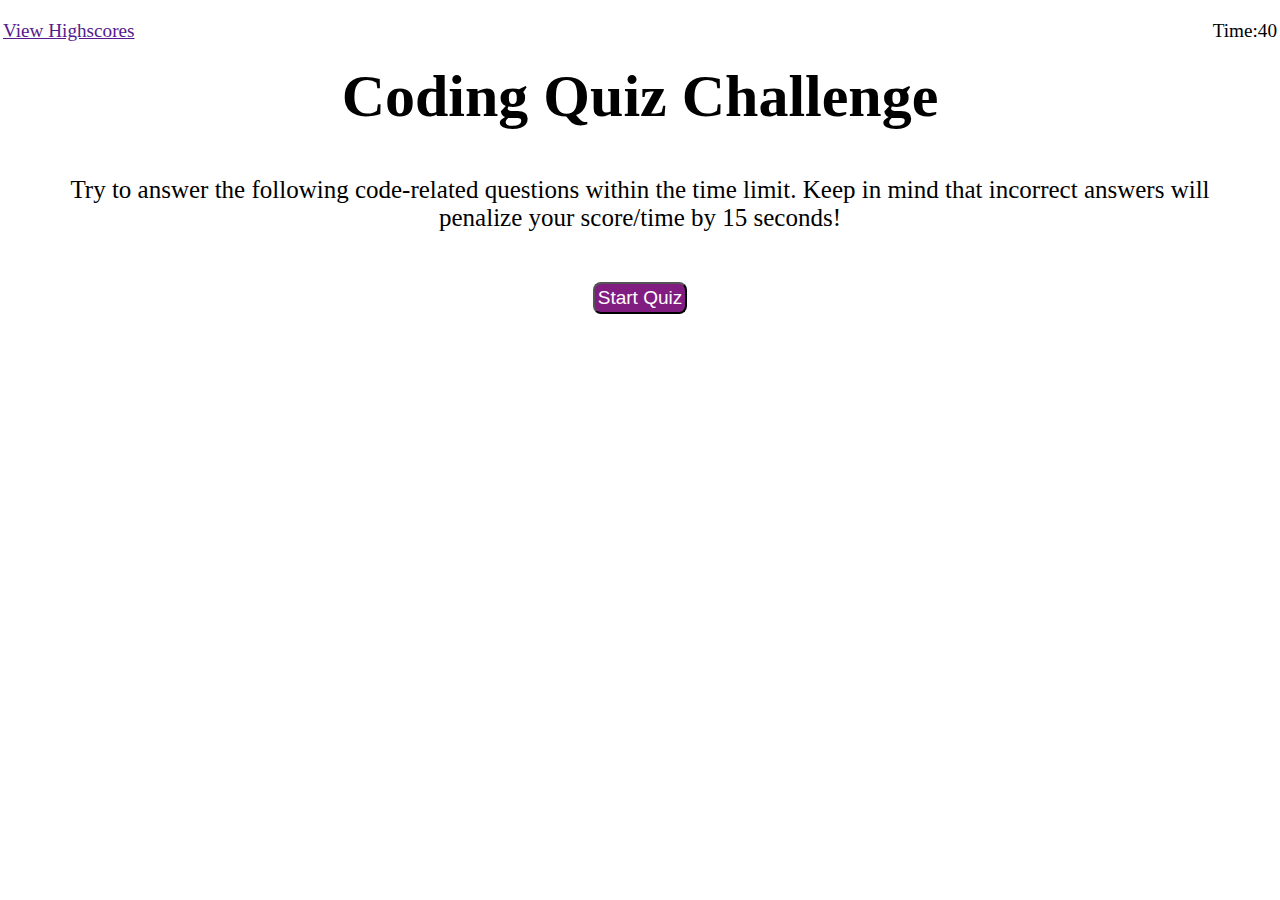
==== index.html @ e91af104 "created html,CSS,Js files" ====
<!DOCTYPE html>
<html lang="en">
<head>
    <meta charset="UTF-8">
    <meta name="viewport" content="width=device-width, initial-scale=1.0">
    <link rel="stylesheet" type="reset/css" href="./reset.css"/>
    <link rel="stylesheet" type="text/css" href="./style.css" />
    <title>Class Quiz</title>
</head>
<body>
    <header>
        <a href="" class="nav-bar">View Highscores</a>
        <div class = "timer-font"> 40</div>
        <div class = "timer-text"> Time: </div>
    </header>

    <main>
        <h1 class="center-piece">Coding Quiz Challenge</h1>

        <div class="starting-text">Try to answer the following code-related questions within the time limit. Keep in mind that incorrect answers will penalize your score/time by 15 seconds!</div>
        <button class="start-button">Start Quiz</button>
    </main>
    <script src="./script.js"></script>
</body>
</html>
---- style.css ----
* {
    margin: 0;
    padding: 0;
    box-sizing: border-box;
}

header {
    /* border: 5px solid red; */
    margin: 20px 3px;
    font-size: larger;
}

.timer-text, .timer-font {
    float: right;
}

main { 
    text-align: center;
    font-size: 30px;
}

.starting-text {
    font-size: 25px;
    margin: 45px;
}

.start-button {
    font-size: 19px;
    background-color: rgb(129, 29, 129);
    color: white;
    padding: 3px;
    border-radius: 8px;
}

.start-button:hover {
    color: rgb(182, 180, 180);
}
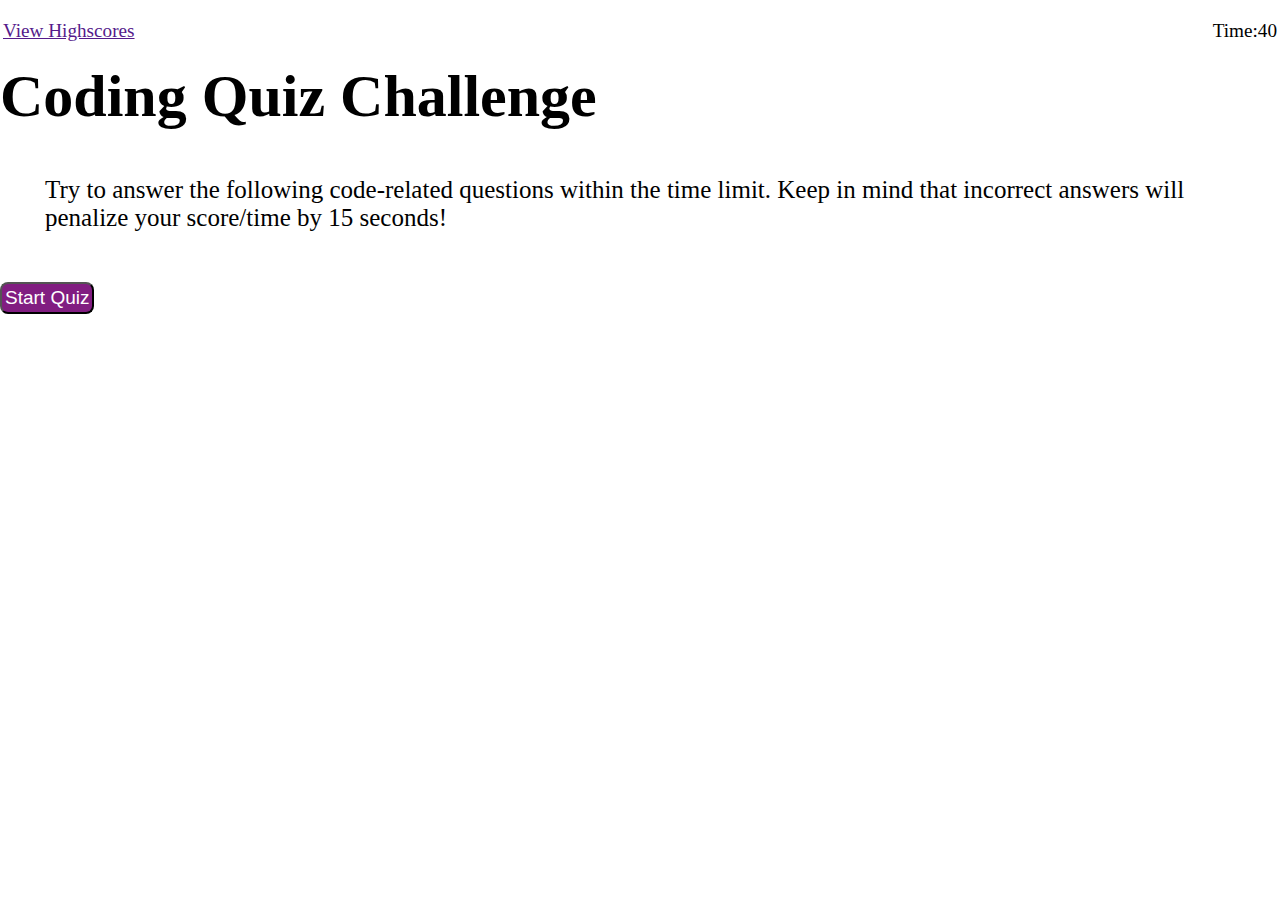
==== commit 50460bfc: "added code" ====
--- a/index.html
+++ b/index.html
@@ -14,10 +14,13 @@
         <div class = "timer-text"> Time: </div>
     </header>
 
-    <main>
+    <main class="main" style="display: block;">
         <h1 class="center-piece">Coding Quiz Challenge</h1>
 
         <div class="starting-text">Try to answer the following code-related questions within the time limit. Keep in mind that incorrect answers will penalize your score/time by 15 seconds!</div>
+        <div class="question">Question</div>
+        <div class="answers">
+        </div>
         <button class="start-button">Start Quiz</button>
     </main>
     <script src="./script.js"></script>
--- a/style.css
+++ b/style.css
@@ -15,7 +15,9 @@
 }
 
 main { 
-    text-align: center;
+    display: flex;
+    justify-content: center;
+    width: 100%;
     font-size: 30px;
 }
 
@@ -34,4 +36,12 @@
 
 .start-button:hover {
     color: rgb(182, 180, 180);
+}
+
+.question {
+    display: none;
+}
+
+.button {
+    display: grid;
 }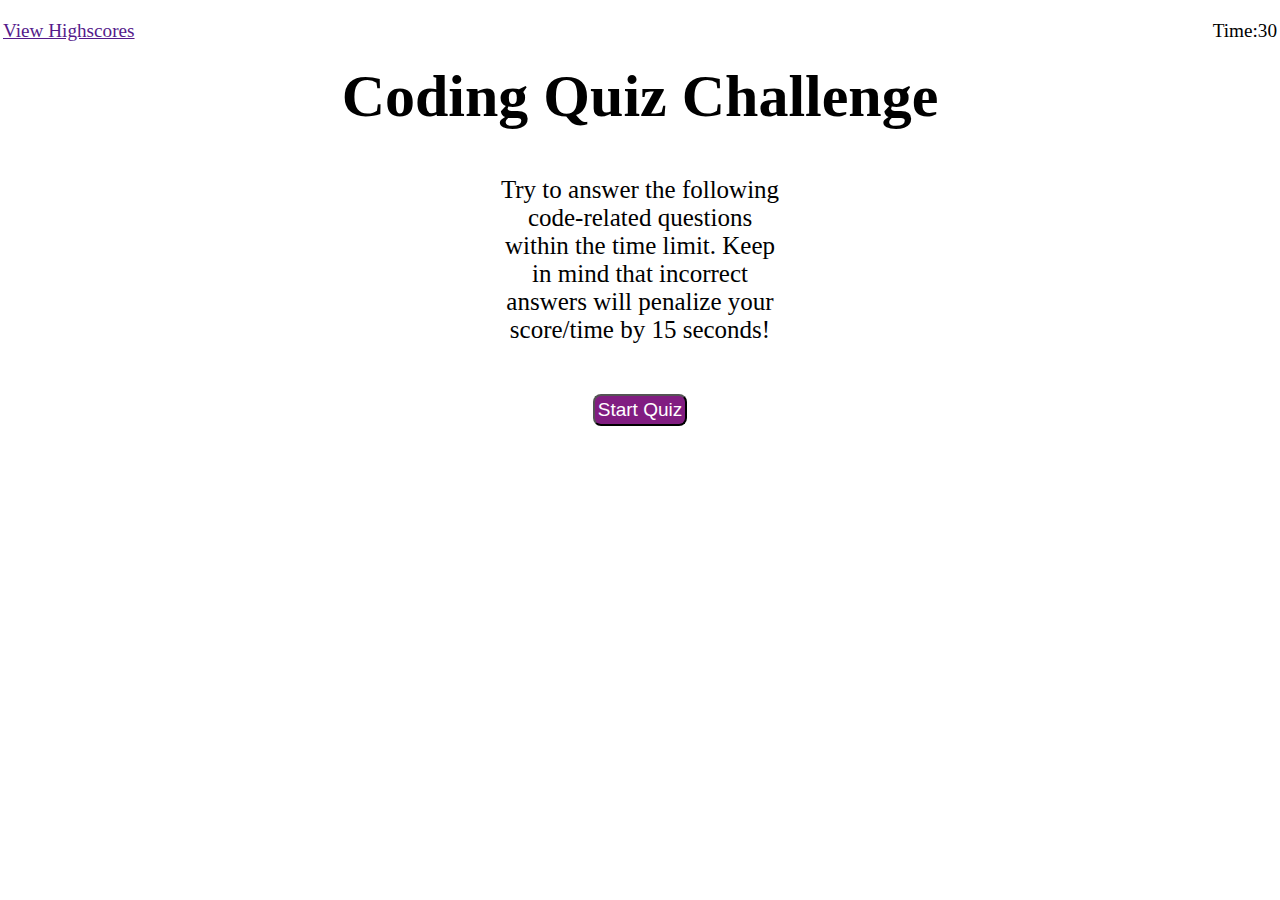
==== commit cc7e2c28: "worked on assignment" ====
--- a/index.html
+++ b/index.html
@@ -10,7 +10,7 @@
 <body>
     <header>
         <a href="" class="nav-bar">View Highscores</a>
-        <div class = "timer-font"> 40</div>
+        <div class = "timer-font"> 30</div>
         <div class = "timer-text"> Time: </div>
     </header>
 
@@ -20,8 +20,8 @@
         <div class="starting-text">Try to answer the following code-related questions within the time limit. Keep in mind that incorrect answers will penalize your score/time by 15 seconds!</div>
         <div class="question">Question</div>
         <div class="answers">
+            <button class="start-button">Start Quiz</button>
         </div>
-        <button class="start-button">Start Quiz</button>
     </main>
     <script src="./script.js"></script>
 </body>
--- a/style.css
+++ b/style.css
@@ -16,7 +16,7 @@
 
 main { 
     display: flex;
-    justify-content: center;
+    text-align: center;
     width: 100%;
     font-size: 30px;
 }
@@ -24,6 +24,7 @@
 .starting-text {
     font-size: 25px;
     margin: 45px;
+    padding: 0 35%;
 }
 
 .start-button {
@@ -38,10 +39,15 @@
     color: rgb(182, 180, 180);
 }
 
+.end-game {
+    display: none;
+}
+
 .question {
     display: none;
 }
 
+
 .button {
-    display: grid;
+    /* display: grid; */
 }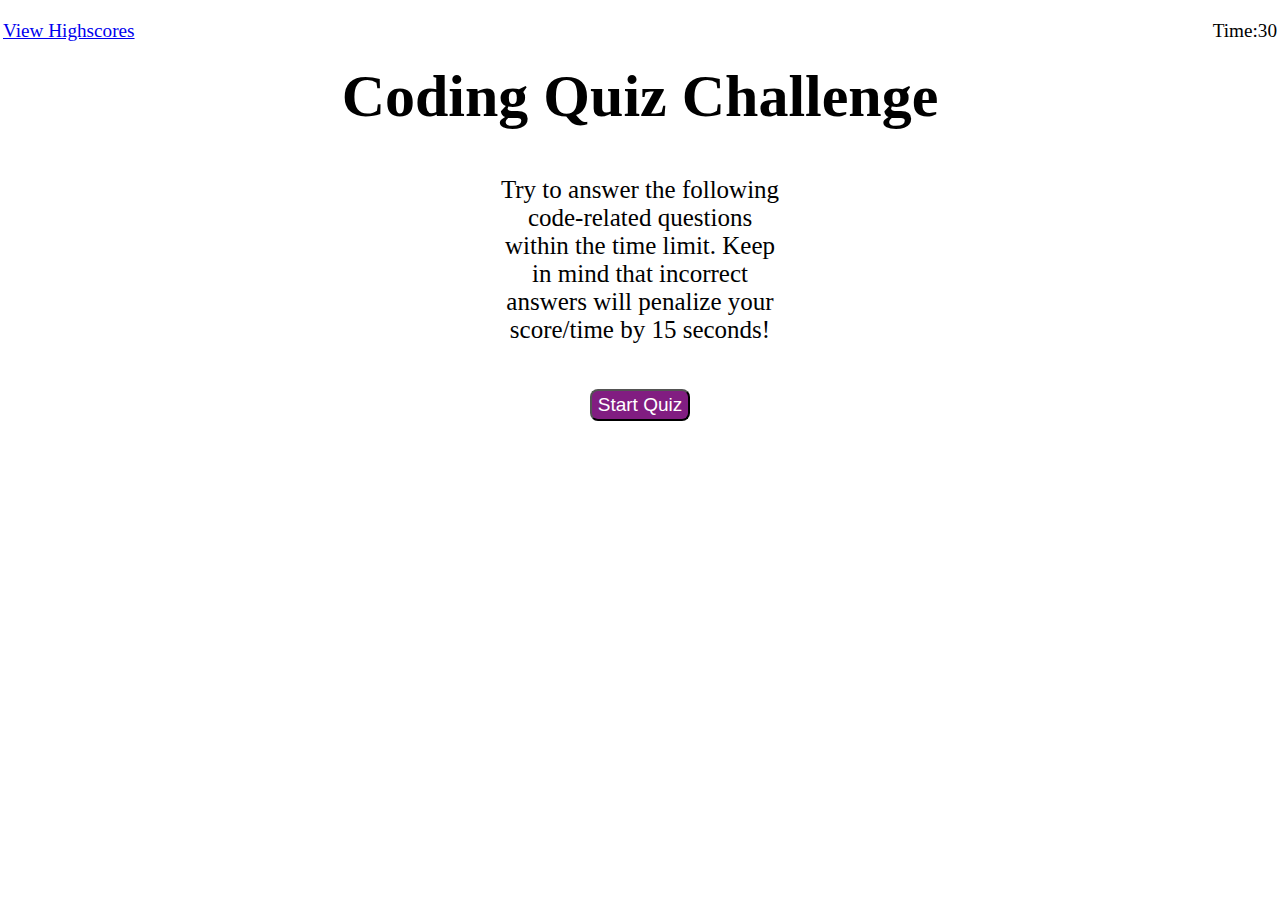
==== commit 346be795: "made changs" ====
--- a/index.html
+++ b/index.html
@@ -9,7 +9,7 @@
 </head>
 <body>
     <header>
-        <a href="" class="nav-bar">View Highscores</a>
+        <a href="./highscores.html" class="nav-bar">View Highscores</a>
         <div class = "timer-font"> 30</div>
         <div class = "timer-text"> Time: </div>
     </header>
--- a/style.css
+++ b/style.css
@@ -33,21 +33,37 @@
     color: white;
     padding: 3px;
     border-radius: 8px;
+    width: 100px;
+    margin: 0 auto;
 }
 
 .start-button:hover {
     color: rgb(182, 180, 180);
 }
 
-.end-game {
-    display: none;
-}
-
 .question {
     display: none;
 }
 
+.answers {
+    /* max-width: 500px; */
+    display: flex;
+    flex-direction: column;
+    justify-content: center;
+    max-width: 500px;
+    margin: 0 auto;
+}
 
 .button {
-    /* display: grid; */
+    /* display: flex; */
+    width: 225px;
+    margin: 10px;
+    border-radius: 5px;
+    padding: 10px;
+
+    /* justify-content: center; */
+    align-content: center;
+    background-color: rgb(129, 29, 129);
+    color: white;
+    
 }